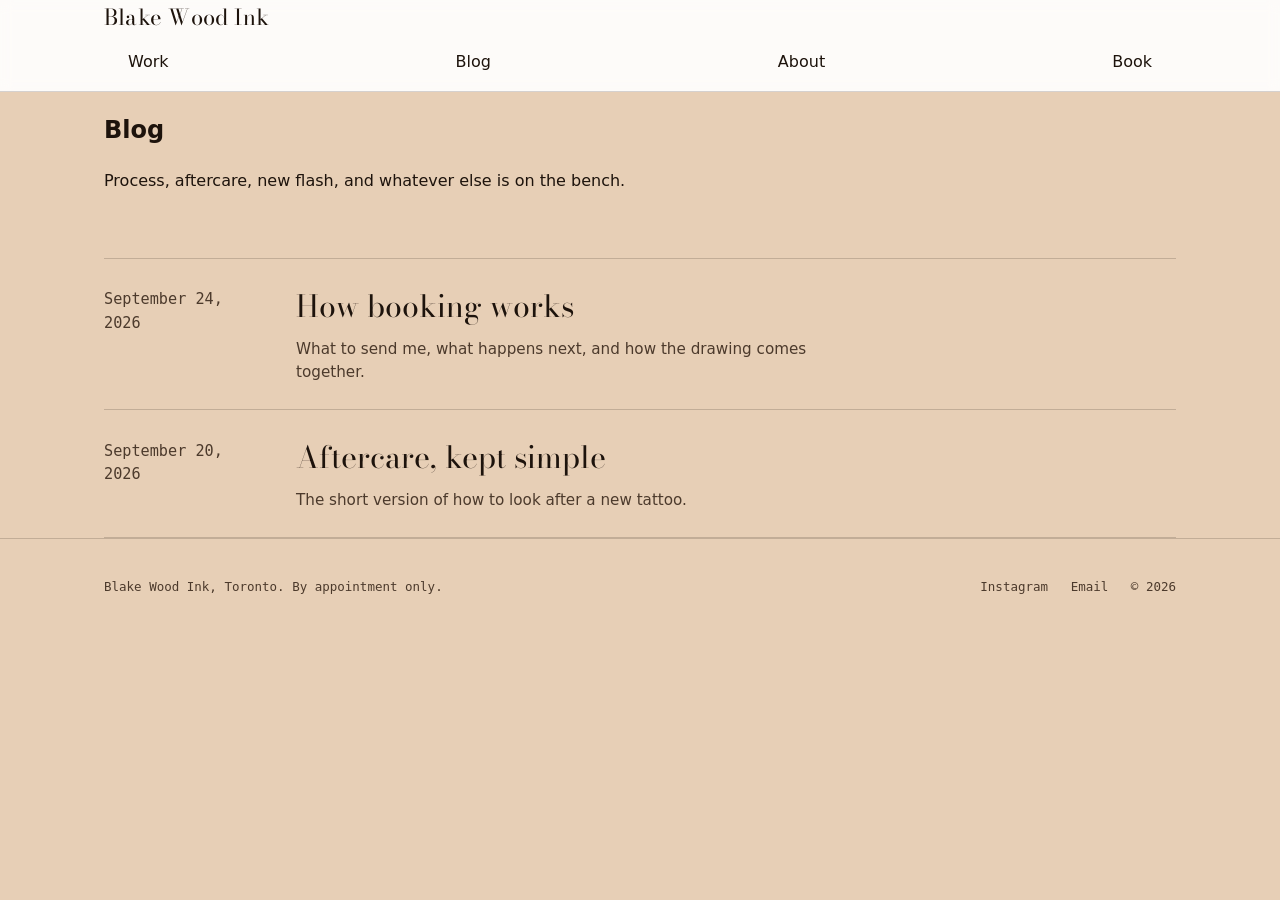
==== blog/index.html @ 6061e8d9 "Rename index.html to blog/index.html" ====
<!doctype html>
<html lang="en">
<head>
  <meta charset="utf-8" />
  <meta name="viewport" content="width=device-width, initial-scale=1" />
  <title>Blog | Blake Wood Ink</title>
  <meta name="description" content="Notes from the studio: process, aftercare, flash and making." />
  <link rel="icon" href="/_assets/favicon.svg" type="image/svg+xml" />
  <link href="https://fonts.googleapis.com/css2?family=Bodoni+Moda:opsz,wght@6..96,400;6..96,500&family=Hanken+Grotesk:wght@400;500&display=swap" rel="stylesheet" />
  <link rel="stylesheet" href="/_assets/style.css" />
</head>
<body>
  <a class="skip" href="#main">Skip to content</a>

  <header class="site-header">
    <div class="wrap">
      <a class="wordmark" href="/">Blake Wood Ink</a>
      <nav class="nav" aria-label="Main">
        <a href="/work.html">Work</a>
        <a href="/blog/" aria-current="page">Blog</a>
        <a href="/about.html">About</a>
        <a href="/booking.html">Book</a>
      </nav>
    </div>
  </header>

  <main id="main">
    <section class="page-intro wrap">
      <h1>Blog</h1>
      <p>Process, aftercare, new flash, and whatever else is on the bench.</p>
    </section>

    <section class="section wrap" style="padding-top: 3rem">
      <ul class="posts">
        <li>
          <a href="how-booking-works.html">
            <time datetime="2026-09-24">September 24, 2026</time>
            <div>
              <h3>How booking works</h3>
              <p>What to send me, what happens next, and how the drawing comes together.</p>
            </div>
          </a>
        </li>
        <li>
          <a href="aftercare.html">
            <time datetime="2026-09-20">September 20, 2026</time>
            <div>
              <h3>Aftercare, kept simple</h3>
              <p>The short version of how to look after a new tattoo.</p>
            </div>
          </a>
        </li>
      </ul>
    </section>
  </main>

  <footer class="site-footer">
    <div class="wrap">
      <p>Blake Wood Ink, Toronto. By appointment only.</p>
      <p>
        <a href="https://instagram.com/blakewoodink">Instagram</a>
        &nbsp;&nbsp;<a href="mailto:blakewoodink@gmail.com">Email</a>
        &nbsp;&nbsp;© 2026
      </p>
    </div>
  </footer>
</body>
</html>
---- _assets/style.css ----
/* Tokens ------------------------------------------------------------ */
:root {
  --bg: #e7cfb6;
  --bg-soft: #f2e3d1;
  --bg-deep: #d4b28f;
  --ink: #1d130c;
  --ink-soft: #4c3a2c;
  --accent: #6c3420;
  --accent-soft: #a9694a;
  --line: rgba(29, 19, 12, 0.18);
  --line-strong: rgba(29, 19, 12, 0.32);

  --font-display: 'Bodoni Moda', 'Instrument Serif', Georgia, serif;
  --font-mono: 'IBM Plex Mono', ui-monospace, Menlo, monospace;
  --font-body: 'IBM Plex Sans', system-ui, -apple-system, 'Segoe UI', sans-serif;

  --radius: 2px;
}

@media (prefers-color-scheme: dark) {
  :root:not([data-theme="light"]) {
    --bg: #241811;
    --bg-soft: #2d1f16;
    --bg-deep: #190f0a;
    --ink: #f0e1d1;
    --ink-soft: #cdb298;
    --accent: #dc9c78;
    --accent-soft: #8c5a3e;
    --line: rgba(240, 225, 209, 0.16);
    --line-strong: rgba(240, 225, 209, 0.3);
  }
}

:root[data-theme="dark"] {
  --bg: #241811;
  --bg-soft: #2d1f16;
  --bg-deep: #190f0a;
  --ink: #f0e1d1;
  --ink-soft: #cdb298;
  --accent: #dc9c78;
  --accent-soft: #8c5a3e;
  --line: rgba(240, 225, 209, 0.16);
  --line-strong: rgba(240, 225, 209, 0.3);
}

/* Base -------------------------------------------------------------- */
* { box-sizing: border-box; }
html { scroll-behavior: smooth; -webkit-text-size-adjust: 100%; }
body {
  margin: 0;
  background: var(--bg);
  color: var(--ink);
  font-family: var(--font-body);
  font-size: 16px;
  line-height: 1.55;
  -webkit-font-smoothing: antialiased;
}
img { max-width: 100%; display: block; height: auto; }
a { color: inherit; text-decoration: none; }
.wrap { max-width: 1120px; margin: 0 auto; padding: 0 24px; }
section { position: relative; }
.skip { position: absolute; left: -999px; }
.skip:focus { left: 1rem; top: 1rem; background: var(--bg); padding: .5rem 1rem; z-index: 10; }

/* Header / Nav --------------------------------------------------- */
.site-header {
  position: sticky;
  top: 0;
  z-index: 40;
  background: color-mix(in srgb, #ffffff 92%, transparent);
  backdrop-filter: blur(6px);
  border-bottom: 1px solid var(--line);
}

.nav {
  display: flex;
  align-items: center;
  justify-content: space-between;
  padding: 16px 24px;
}

.wordmark {
  font-family: var(--font-display);
  font-size: 22px;
  letter-spacing: 0.01em;
  text-decoration: none;
  color: var(--ink);
  font-weight: 400;
}

.wordmark em { font-style: italic; color: var(--accent); }

.nav-links {
  display: flex;
  gap: 28px;
  align-items: center;
  list-style: none;
  margin: 0;
  padding: 0;
  font-family: var(--font-mono);
  font-size: 13px;
}

.nav-links a {
  text-decoration: none;
  color: var(--ink-soft);
  border-bottom: 1px solid transparent;
  padding-bottom: 2px;
  transition: color 0.15s, border-color 0.15s;
}

.nav-links a:hover {
  color: var(--ink);
  border-color: var(--line-strong);
}

.nav-links .book-link {
  color: var(--ink);
  background: #ffffff;
  padding: 8px 14px;
  border-radius: var(--radius);
  border: 1px solid var(--ink);
}

.nav-links .book-link:hover {
  background: var(--accent);
  border-color: var(--accent);
  color: #ffffff;
}

.nav-toggle {
  display: none;
  background: none;
  border: 1px solid var(--line-strong);
  border-radius: var(--radius);
  width: 40px;
  height: 36px;
  cursor: pointer;
  color: var(--ink);
}

.nav-toggle span {
  display: block;
  width: 18px;
  height: 1.5px;
  background: var(--ink);
  margin: 3px auto;
}

@media (max-width: 760px) {
  .nav-links {
    position: absolute;
    top: 100%;
    left: 0;
    right: 0;
    flex-direction: column;
    align-items: stretch;
    gap: 0;
    background: #ffffff;
    border-bottom: 1px solid var(--line);
    max-height: 0;
    overflow: hidden;
    transition: max-height 0.25s ease;
  }
  .nav-links.open { max-height: 400px; }
  .nav-links li { border-top: 1px solid var(--line); }
  .nav-links a { display: block; padding: 16px 24px; border-bottom: none; }
  .nav-links .book-link { margin: 16px 24px; display: inline-block; }
  .nav-toggle { display: block; }
}

/* Hero ----------------------------------------------------------- */
.hero { padding: 64px 0 88px; overflow: hidden; }

.hero-grid {
  display: grid;
  grid-template-columns: 1.3fr 1fr;
  gap: 48px;
  align-items: center;
}

.hero h1 {
  font-family: var(--font-display);
  font-weight: 400;
  font-size: clamp(40px, 6.4vw, 74px);
  line-height: 1.04;
  letter-spacing: -0.01em;
  margin: 0 0 22px;
}

.hero h1 .accent { font-style: italic; color: var(--accent); }

.hero p.lede {
  max-width: 46ch;
  font-size: 18px;
  color: var(--ink-soft);
  margin: 0 0 32px;
}

.hero-cta { display: flex; flex-wrap: wrap; gap: 14px; }

.btn {
  font-family: var(--font-mono);
  font-size: 13.5px;
  text-decoration: none;
  padding: 13px 22px;
  border-radius: var(--radius);
  border: 1px solid var(--ink);
  display: inline-flex;
  align-items: center;
  gap: 8px;
  transition: transform 0.15s ease, background 0.15s ease, color 0.15s ease;
}

.btn-solid {
  background: #ffffff;
  color: var(--ink);
  border-color: var(--ink);
}

.btn-solid:hover {
  background: var(--accent);
  border-color: var(--accent);
  color: #ffffff;
  transform: translateY(-1px);
}

.btn-outline {
  background: transparent;
  color: var(--ink);
  border-color: var(--ink);
}

.btn-outline:hover {
  background: #ffffff;
  color: var(--ink);
  border-color: var(--ink);
  transform: translateY(-1px);
}

.hero-art {
  width: 100%;
  height: auto;
  color: var(--accent);
}

.hero-art path {
  fill: none;
  stroke: currentColor;
  stroke-width: 1.6;
  stroke-linecap: round;
  stroke-linejoin: round;
  stroke-dasharray: 1400;
  stroke-dashoffset: 1400;
  animation: draw 2.4s cubic-bezier(0.2, 0.6, 0.2, 1) forwards;
}

@media (prefers-reduced-motion: reduce) {
  .hero-art path { animation: none; stroke-dashoffset: 0; }
}

@keyframes draw { to { stroke-dashoffset: 0; } }

@media (max-width: 860px) {
  .hero-grid { grid-template-columns: 1fr; }
  .hero-art { max-width: 260px; margin: 0 auto; }
}

.studio-note {
  border-top: 1px solid var(--line);
  border-bottom: 1px solid var(--line);
  padding: 22px 0;
  font-family: var(--font-mono);
  font-size: 13px;
  color: var(--ink-soft);
  display: flex;
  flex-wrap: wrap;
  gap: 10px 28px;
}

.studio-note span { white-space: nowrap; }
.studio-note b { color: var(--ink); font-weight: 500; }

/* Section heads ------------------------------------------------- */
.section-head {
  display: flex;
  align-items: baseline;
  justify-content: space-between;
  gap: 24px;
  margin-bottom: 36px;
}

.section-head h2 {
  font-family: var(--font-display);
  font-weight: 400;
  font-size: clamp(30px, 4vw, 42px);
  margin: 0;
}

.section-head .count {
  font-family: var(--font-mono);
  font-size: 13px;
  color: var(--ink-soft);
  white-space: nowrap;
}

section.block { padding: 80px 0; }
section.block.alt { background: var(--bg-soft); border-top: 1px solid var(--line); border-bottom: 1px solid var(--line); }

/* Gallery -------------------------------------------------------- */
.gallery-grid {
  display: grid;
  grid-template-columns: repeat(3, 1fr);
  gap: 20px;
}

@media (max-width: 860px) { .gallery-grid { grid-template-columns: repeat(2, 1fr); } }
@media (max-width: 560px) { .gallery-grid { grid-template-columns: 1fr; } }

.plate {
  background: var(--bg);
  border: 1px solid var(--line-strong);
  border-radius: var(--radius);
  padding: 28px 20px 20px;
  display: flex;
  flex-direction: column;
  align-items: center;
  gap: 18px;
  transition: transform 0.18s ease, box-shadow 0.18s ease;
}

section.block.alt .plate { background: var(--bg-soft); }
.plate:hover { transform: translateY(-3px); }

.plate svg {
  width: 100%;
  max-width: 120px;
  height: 120px;
  color: var(--accent);
}

.plate svg path,
.plate svg circle,
.plate svg ellipse {
  fill: none;
  stroke: currentColor;
  stroke-width: 2;
  stroke-linecap: round;
  stroke-linejoin: round;
}

.plate .plate-label {
  font-family: var(--font-mono);
  font-size: 12px;
  letter-spacing: 0.02em;
  color: var(--ink-soft);
  border-top: 1px dashed var(--line-strong);
  padding-top: 12px;
  width: 100%;
  text-align: center;
}

.gallery-note {
  margin-top: 28px;
  font-size: 14px;
  color: var(--ink-soft);
  max-width: 60ch;
}

/* Pricing -------------------------------------------------------- */
.price-panel {
  display: grid;
  grid-template-columns: 1fr 1fr;
  gap: 56px;
}

@media (max-width: 860px) { .price-panel { grid-template-columns: 1fr; gap: 36px; } }

.rate-card {
  background: #ffffff;
  color: var(--ink);
  padding: 38px 32px;
  border-radius: var(--radius);
  border: 1px solid var(--line-strong);
}

.rate-card .rate {
  font-family: var(--font-display);
  font-size: 56px;
  line-height: 1;
}

.rate-card .rate span {
  font-family: var(--font-mono);
  font-size: 16px;
  color: var(--accent);
}

.rate-card p {
  color: var(--ink-soft);
  font-size: 14px;
  margin-top: 14px;
  max-width: 34ch;
}

.ledger { border-top: 1px solid var(--line-strong); }

.ledger-row {
  display: flex;
  justify-content: space-between;
  gap: 16px;
  padding: 16px 0;
  border-bottom: 1px solid var(--line);
  font-family: var(--font-mono);
  font-size: 14px;
}

.ledger-row .item { color: var(--ink); }
.ledger-row .detail { color: var(--ink-soft); text-align: right; }

/* Aftercare ----------------------------------------------------- */
.aftercare-list {
  display: grid;
  grid-template-columns: repeat(2, 1fr);
  gap: 1px;
  background: var(--line-strong);
  border: 1px solid var(--line-strong);
}

@media (max-width: 700px) { .aftercare-list { grid-template-columns: 1fr; } }

.aftercare-item {
  background: var(--bg-soft);
  padding: 28px;
}

section.block:not(.alt) .aftercare-item { background: var(--bg); }

.aftercare-item .tag {
  font-family: var(--font-mono);
  font-size: 12px;
  color: var(--accent);
  margin-bottom: 10px;
  display: block;
}

.aftercare-item h3 {
  font-family: var(--font-display);
  font-weight: 400;
  font-size: 22px;
  margin: 0 0 10px;
}

.aftercare-item p {
  font-size: 14.5px;
  color: var(--ink-soft);
  margin: 0;
}

.aftercare-flag {
  margin-top: 28px;
  padding: 18px 20px;
  border: 1px solid var(--accent);
  border-radius: var(--radius);
  font-size: 14px;
  color: var(--ink);
}

.aftercare-flag b { color: var(--accent); }

/* Blog ---------------------------------------------------------- */
.posts {
  list-style: none;
  margin: 0;
  padding: 0;
}

.posts li {
  border-top: 1px solid var(--line);
}

.posts li:last-child {
  border-bottom: 1px solid var(--line);
}

.posts a {
  display: grid;
  gap: 0.25rem 2rem;
  padding-block: 1.5rem;
  text-decoration: none;
}

@media (min-width: 44rem) {
  .posts a { grid-template-columns: 10rem 1fr; }
}

.posts time {
  color: var(--ink-soft);
  font-size: 0.95rem;
  padding-top: 0.35rem;
  font-family: var(--font-mono);
}

.posts h3 {
  font-size: clamp(1.4rem, 3vw, 1.9rem);
  font-family: var(--font-display);
  font-weight: 400;
  margin: 0;
}

.posts a:hover h3 { color: var(--accent); }

.posts p {
  margin: 0.5rem 0 0;
  color: var(--ink-soft);
  max-width: 36rem;
  font-size: 0.95rem;
}

/* Contact / Footer ------------------------------------------------ */
.contact {
  padding: 90px 0 60px;
  text-align: center;
}

.contact h2 {
  font-family: var(--font-display);
  font-weight: 400;
  font-size: clamp(32px, 5vw, 50px);
  margin: 0 0 18px;
}

.contact p {
  color: var(--ink-soft);
  max-width: 50ch;
  margin: 0 auto 36px;
}

.contact-buttons {
  display: flex;
  justify-content: center;
  flex-wrap: wrap;
  gap: 14px;
}

.site-footer {
  border-top: 1px solid var(--line);
  padding: 26px 0 40px;
  font-family: var(--font-mono);
  font-size: 12.5px;
  color: var(--ink-soft);
  display: flex;
  justify-content: space-between;
  flex-wrap: wrap;
  gap: 10px;
}

.site-footer .wrap {
  display: flex;
  justify-content: space-between;
  flex-wrap: wrap;
  gap: 10px;
  width: 100%;
}

/* Utilities ------------------------------------------------------ */
@media (max-width: 860px) {
  .hero-cta { flex-direction: column; }
  .btn { width: 100%; justify-content: center; }
}
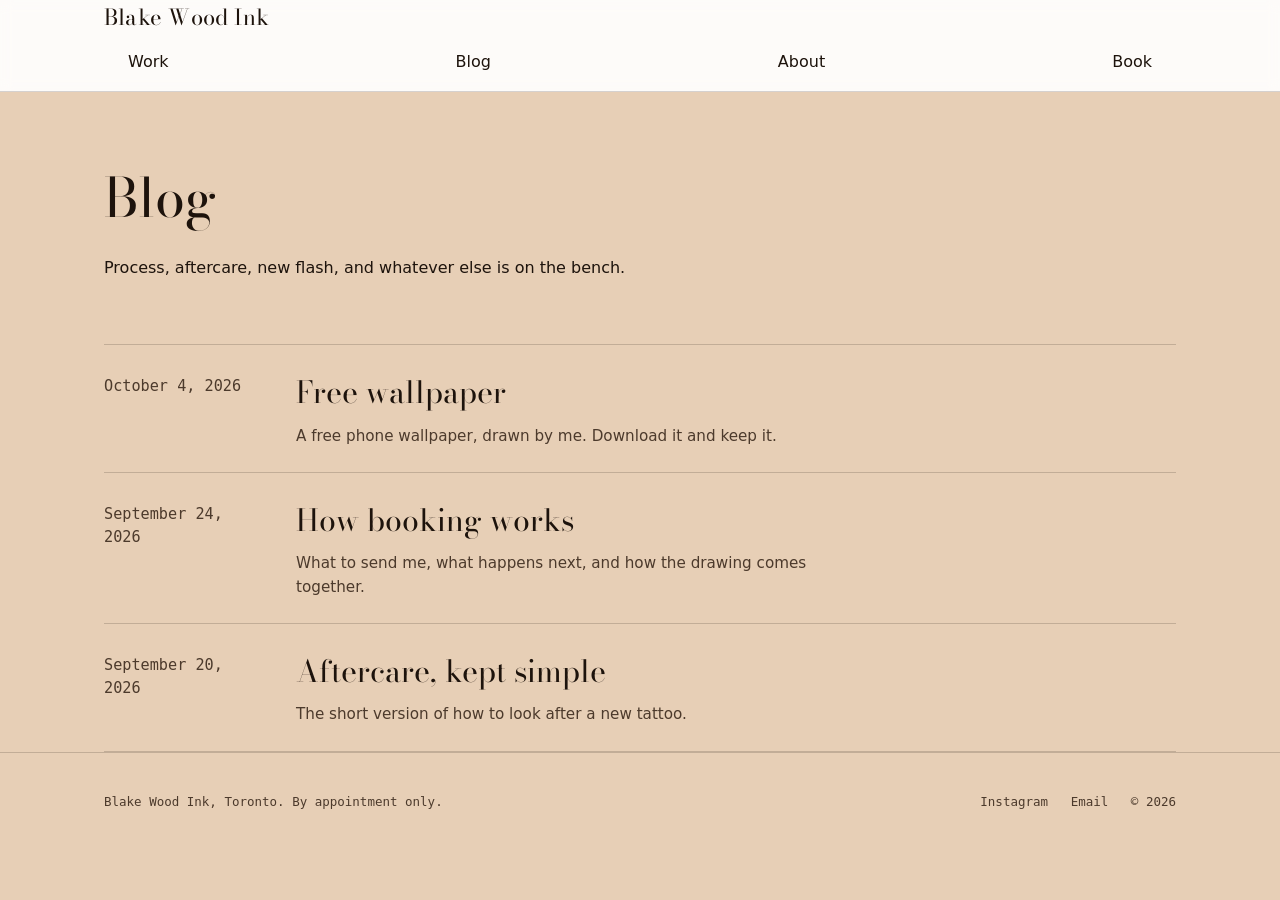
==== commit 2df6f4a6: "Add files via upload" ====
--- a/blog/index.html
+++ b/blog/index.html
@@ -33,6 +33,15 @@
     <section class="section wrap" style="padding-top: 3rem">
       <ul class="posts">
         <li>
+          <a href="free-wallpaper.html">
+            <time datetime="2026-10-04">October 4, 2026</time>
+            <div>
+              <h3>Free wallpaper</h3>
+              <p>A free phone wallpaper, drawn by me. Download it and keep it.</p>
+            </div>
+          </a>
+        </li>
+        <li>
           <a href="how-booking-works.html">
             <time datetime="2026-09-24">September 24, 2026</time>
             <div>
--- a/_assets/style.css
+++ b/_assets/style.css
@@ -306,6 +306,12 @@
 
 section.block { padding: 80px 0; }
 section.block.alt { background: var(--bg-soft); border-top: 1px solid var(--line); border-bottom: 1px solid var(--line); }
+#pricing.block.alt { background: #ffffff; }
+#pricing .rate-card { background: var(--bg-soft); }
+@media (prefers-color-scheme: dark) {
+  :root:not([data-theme="light"]) #pricing.block.alt { background: var(--bg-soft); }
+  :root:not([data-theme="light"]) #pricing .rate-card { background: var(--bg); }
+}
 
 /* Gallery -------------------------------------------------------- */
 .gallery-grid {
@@ -517,6 +523,18 @@
   font-size: 0.95rem;
 }
 
+/* Blog article ---------------------------------------------------- */
+.article { max-width: 720px; padding-top: 64px; padding-bottom: 64px; }
+.article h1 { font-family: var(--font-display); font-weight: 400; font-size: clamp(34px, 5vw, 54px); line-height: 1.08; margin: 0 0 12px; }
+.article .meta { font-family: var(--font-mono); font-size: 13px; color: var(--ink-soft); margin: 0 0 36px; }
+.article .body h2 { font-family: var(--font-display); font-weight: 400; font-size: 26px; margin: 36px 0 10px; }
+.article .body p, .article .body li { color: var(--ink-soft); font-size: 17px; }
+.article .body blockquote { border-left: 2px solid var(--accent); margin: 28px 0; padding: 4px 0 4px 20px; font-family: var(--font-display); font-size: 22px; color: var(--ink); }
+.article .back { display: inline-block; margin-top: 40px; font-family: var(--font-mono); font-size: 13px; color: var(--accent); }
+.wallpaper-preview { max-width: 320px; width: 100%; margin: 24px 0; border: 1px solid var(--line-strong); border-radius: var(--radius); }
+.page-intro { padding-top: 64px; }
+.page-intro h1 { font-family: var(--font-display); font-weight: 400; font-size: clamp(34px, 5vw, 54px); margin: 0 0 12px; }
+
 /* Contact / Footer ------------------------------------------------ */
 .contact {
   padding: 90px 0 60px;
